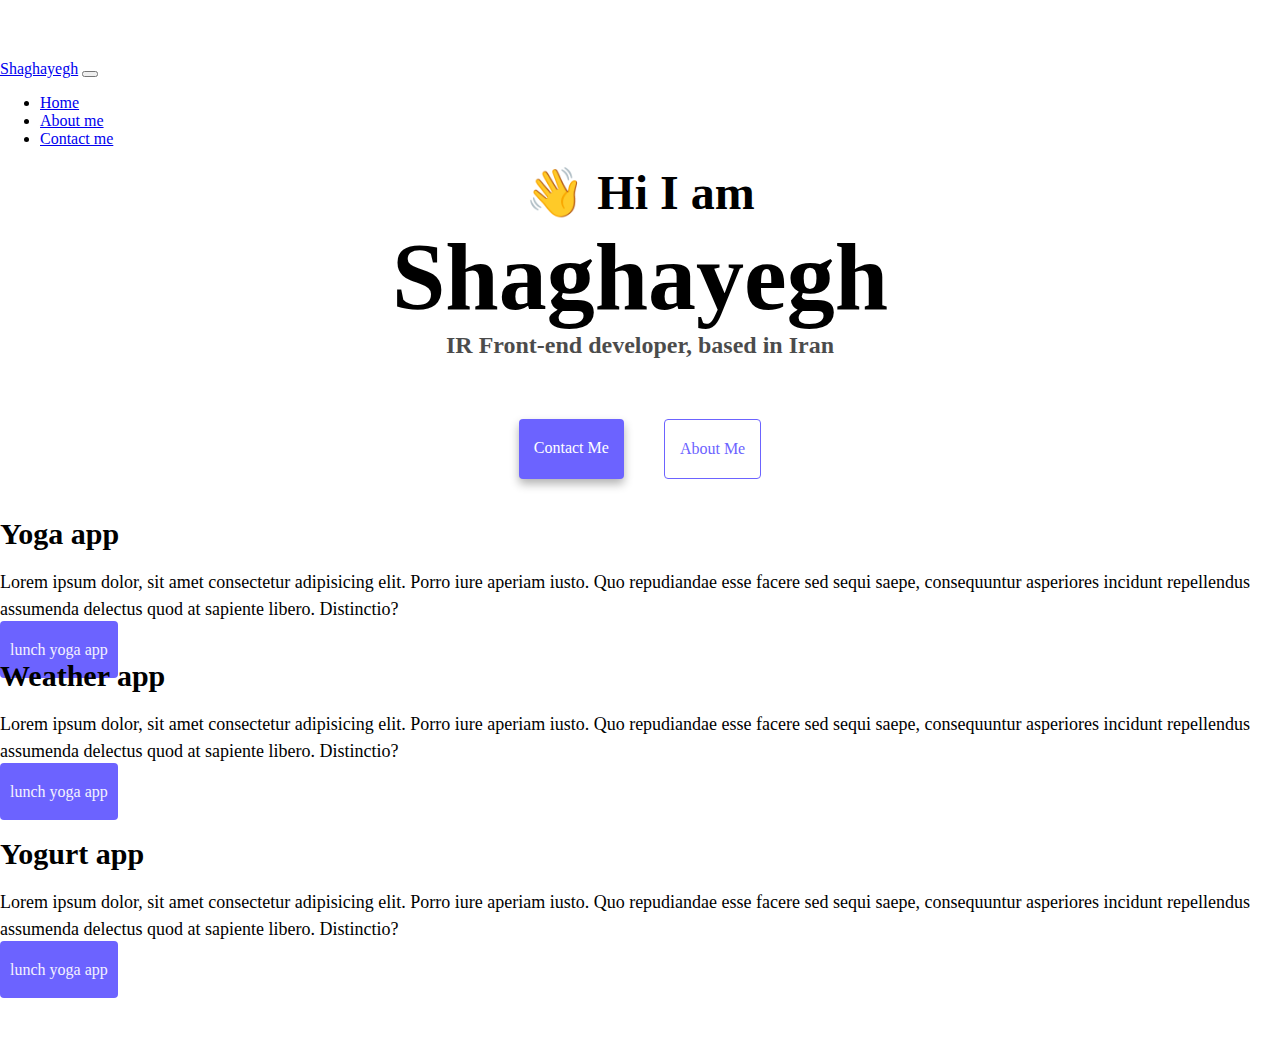
==== index.html @ 1934a58c "created the initial file structure" ====
<!DOCTYPE html>
<html lang="en">
  <head>
    <meta charset="UTF-8" />
    <meta http-equiv="X-UA-Compatible" content="IE=edge" />
    <meta name="viewport" content="width=device-width, initial-scale=1.0" />
    <title>[Your name]</title>
    <link rel="stylesheet" href="style.css" />
    <!-- CSS only -->
    <link
      href="https://cdn.jsdelivr.net/npm/bootstrap@5.2.0/dist/css/bootstrap.min.css"
      rel="stylesheet"
      integrity="sha384-gH2yIJqKdNHPEq0n4Mqa/HGKIhSkIHeL5AyhkYV8i59U5AR6csBvApHHNl/vI1Bx"
      crossorigin="anonymous"
    />
    <!-- JavaScript Bundle with Popper -->
    <script
      src="https://cdn.jsdelivr.net/npm/bootstrap@5.2.0/dist/js/bootstrap.bundle.min.js"
      integrity="sha384-A3rJD856KowSb7dwlZdYEkO39Gagi7vIsF0jrRAoQmDKKtQBHUuLZ9AsSv4jD4Xa"
      crossorigin="anonymous"
    ></script>
  </head>
  <body>
    <nav class="navbar navbar-expand-lg bg-light">
      <div class="container-fluid">
        <a class="navbar-brand" href="#">Shaghayegh</a>
        <button
          class="navbar-toggler"
          type="button"
          data-bs-toggle="collapse"
          data-bs-target="#navbarNav"
          aria-controls="navbarNav"
          aria-expanded="false"
          aria-label="Toggle navigation"
        >
          <span class="navbar-toggler-icon"></span>
        </button>
        <div class="collapse navbar-collapse" id="navbarNav">
          <ul class="navbar-nav">
            <li class="nav-item">
              <a class="nav-link active" aria-current="page" href="#">Home</a>
            </li>
            <li class="nav-item">
              <a class="nav-link" href="about.html">About me</a>
            </li>
            <li class="nav-item">
              <a class="nav-link" href="about.html#contact">Contact me</a>
            </li>
          </ul>
        </div>
      </div>
    </nav>
    <h2 class="header-greeting">👋 Hi I am</h2>
    <h1 class="mb-2">Shaghayegh</h1>
    <h3>IR Front-end developer, based in Iran</h3>
    <div class="navigation-links">
      <a href="about.html#contact" class="contact-link">Contact me</a>
      <a href="about.html" class="about-link">About me</a>
    </div>
    <div class="container">
      <div class="row mb-5">
        <div class="col-md-6 mb-3">
          <img src="images/yoga.png" class="img-fluid rounded" alt="" />
        </div>

        <div class="col-md-6">
          <h2 class="section-title">Yoga app</h2>
          <p>
            Lorem ipsum dolor, sit amet consectetur adipisicing elit. Porro iure
            aperiam iusto. Quo repudiandae esse facere sed sequi saepe,
            consequuntur asperiores incidunt repellendus assumenda delectus quod
            at sapiente libero. Distinctio?
          </p>
          <div class="mt-4">
            <a class="section-button" href="#">lunch yoga app</a>
          </div>
        </div>
      </div>
      <div class="row mb-5">
        <div class="col-md-6 mb-5">
          <h2 class="section-title">Weather app</h2>
          <p>
            Lorem ipsum dolor, sit amet consectetur adipisicing elit. Porro iure
            aperiam iusto. Quo repudiandae esse facere sed sequi saepe,
            consequuntur asperiores incidunt repellendus assumenda delectus quod
            at sapiente libero. Distinctio?
          </p>
          <div class="mt-4">
            <a class="section-button" href="#">lunch yoga app</a>
          </div>
        </div>
        <div class="col-md-6 mb-3">
          <img src="images/weather.png" class="img-fluid rounded" alt="" />
        </div>
      </div>
      <div class="row mb-5">
        <div class="col-md-6 mb-3">
          <img src="images/yogurt.png" class="img-fluid rounded" alt="" />
        </div>

        <div class="col-md-6">
          <h2 class="section-title">Yogurt app</h2>
          <p>
            Lorem ipsum dolor, sit amet consectetur adipisicing elit. Porro iure
            aperiam iusto. Quo repudiandae esse facere sed sequi saepe,
            consequuntur asperiores incidunt repellendus assumenda delectus quod
            at sapiente libero. Distinctio?
          </p>
          <div class="mt-4">
            <a class="section-button" href="#">lunch yoga app</a>
          </div>
        </div>
      </div>
    </div>
  </body>
</html>
---- style.css ----
:root {
  --primary-color: #6c63ff;
  --secondary-color: #f5f2fe;
  --box-shadow: 0 5px 10px rgba(0, 0, 0, 0.3);
}

body {
  margin: 60px auto;
  max-width: 100%;
}

h1,
h2,
h3 {
  text-align: center;
  margin: 0;
}

h1 {
  font-size: 96px;
}

h2 {
  font-size: 48px;
  /* text-align: left; */
}

h3 {
  font-size: 24px;
  opacity: 0.7;
}

p {
  /* background: var(--secondary-color); */
  /* padding: 20px; */
  border-radius: 4px;
  font-size: 18px;
  line-height: 1.5;
  /* text-align: center; */
}
.header-greeting {
  font-size: 48px;
}

.navigation-links {
  display: flex;
  margin-top: 40px;
  justify-content: center;
}

.navigation-links a {
  margin: 20px;
  border-radius: 4px;
  padding: 20px 15px;
  text-decoration: none;
  text-transform: capitalize;
}

.contact-link {
  background: var(--primary-color);
  box-shadow: var(--box-shadow);
  color: white;
}

.about-link {
  color: var(--primary-color);
  border: 1px solid var(--primary-color);
}

.homepage-link {
  color: var(--primary-color);
  text-align: center;
  display: block;
}

.about-paragraphs {
  display: flex;
  margin: 30px 0;
}

.about-paragraphs p {
  margin: 10px;
}

.email-link {
  display: flex;
  justify-content: center;
  color: var(--primary-color);
  font-size: 28px;
  text-decoration: none;
}

.email-link:hover {
  text-decoration: underline;
}
.section-title {
  font-size: 30px;
  text-align: left;
}

.section-button {
  text-decoration: none;
  padding: 20px 10px;
  background: var(--primary-color);
  color: var(--secondary-color);
  border-radius: 4px;
}
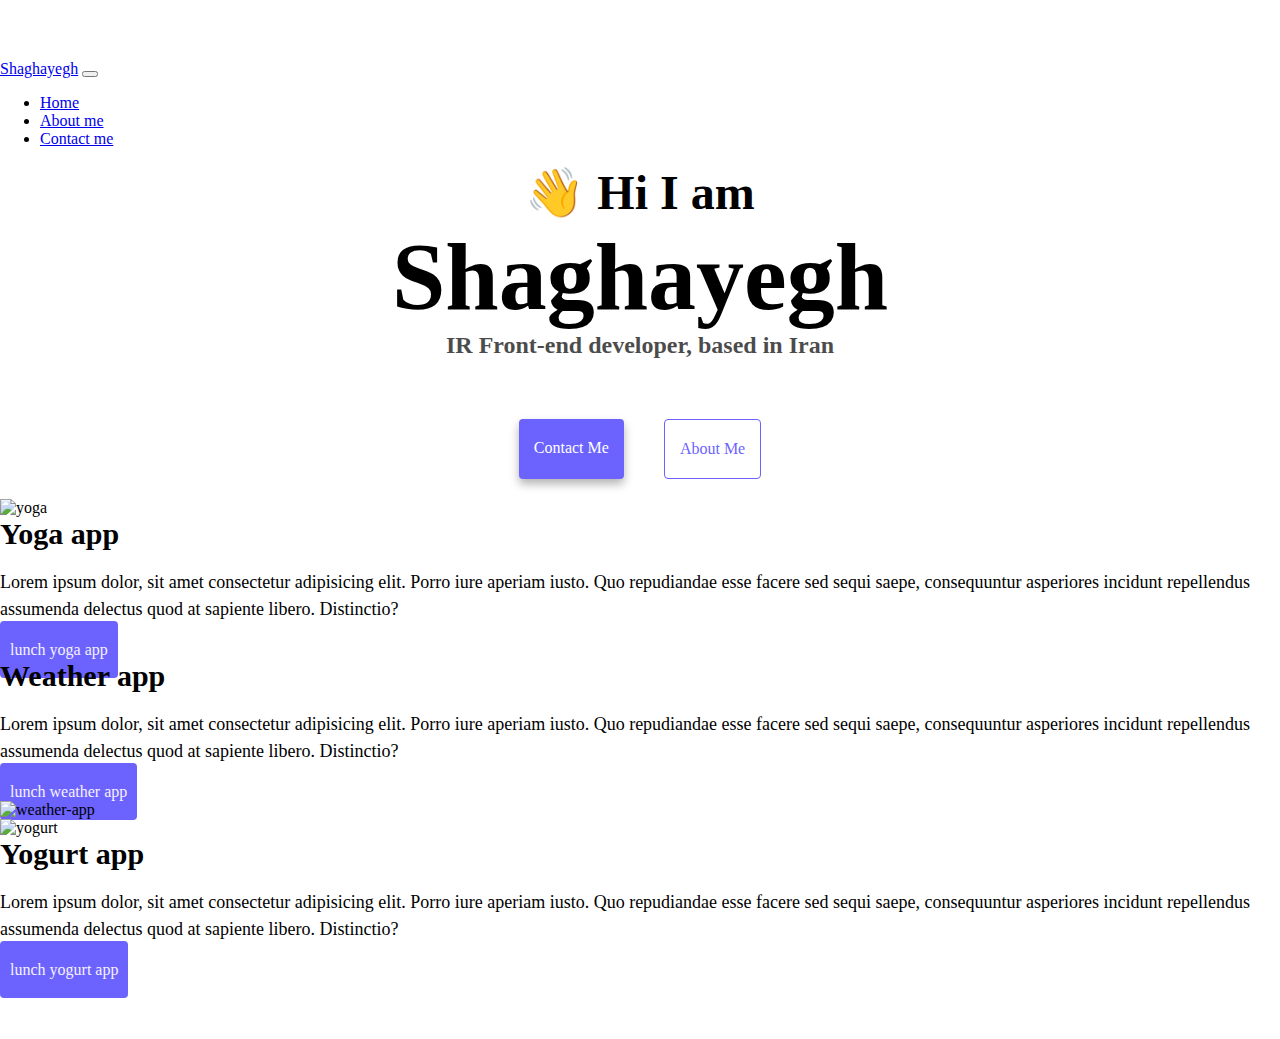
==== commit d48fef11: "made files SEO friendly" ====
--- a/index.html
+++ b/index.html
@@ -4,7 +4,11 @@
     <meta charset="UTF-8" />
     <meta http-equiv="X-UA-Compatible" content="IE=edge" />
     <meta name="viewport" content="width=device-width, initial-scale=1.0" />
-    <title>[Your name]</title>
+    <meta
+      name="description"
+      content="this is my sample portfolio for shecodes workshop"
+    />
+    <title>portfolio:this is my samole portfolio</title>
     <link rel="stylesheet" href="style.css" />
     <!-- CSS only -->
     <link
@@ -23,7 +27,7 @@
   <body>
     <nav class="navbar navbar-expand-lg bg-light">
       <div class="container-fluid">
-        <a class="navbar-brand" href="#">Shaghayegh</a>
+        <a class="navbar-brand" title="logo of brand" href="#">Shaghayegh</a>
         <button
           class="navbar-toggler"
           type="button"
@@ -54,13 +58,20 @@
     <h1 class="mb-2">Shaghayegh</h1>
     <h3>IR Front-end developer, based in Iran</h3>
     <div class="navigation-links">
-      <a href="about.html#contact" class="contact-link">Contact me</a>
-      <a href="about.html" class="about-link">About me</a>
+      <a
+        href="about.html#contact"
+        title="contact shaghayegh.hoseini93@gmail.com"
+        class="contact-link"
+        >Contact me</a
+      >
+      <a href="about.html " title=" my project until now" class="about-link"
+        >About me</a
+      >
     </div>
     <div class="container">
       <div class="row mb-5">
         <div class="col-md-6 mb-3">
-          <img src="images/yoga.png" class="img-fluid rounded" alt="" />
+          <img src="images/yoga.png" class="img-fluid rounded" alt="yoga" />
         </div>
 
         <div class="col-md-6">
@@ -72,7 +83,9 @@
             at sapiente libero. Distinctio?
           </p>
           <div class="mt-4">
-            <a class="section-button" href="#">lunch yoga app</a>
+            <a class="section-button" title="yoga project" href="#"
+              >lunch yoga app</a
+            >
           </div>
         </div>
       </div>
@@ -86,16 +99,22 @@
             at sapiente libero. Distinctio?
           </p>
           <div class="mt-4">
-            <a class="section-button" href="#">lunch yoga app</a>
+            <a class="section-button" title="weather-app project" href="#"
+              >lunch weather app</a
+            >
           </div>
         </div>
         <div class="col-md-6 mb-3">
-          <img src="images/weather.png" class="img-fluid rounded" alt="" />
+          <img
+            src="images/weather.png"
+            class="img-fluid rounded"
+            alt="weather-app"
+          />
         </div>
       </div>
       <div class="row mb-5">
         <div class="col-md-6 mb-3">
-          <img src="images/yogurt.png" class="img-fluid rounded" alt="" />
+          <img src="images/yogurt.png" class="img-fluid rounded" alt="yogurt" />
         </div>
 
         <div class="col-md-6">
@@ -107,7 +126,9 @@
             at sapiente libero. Distinctio?
           </p>
           <div class="mt-4">
-            <a class="section-button" href="#">lunch yoga app</a>
+            <a class="section-button" title="yogurt-app" href="#"
+              >lunch yogurt app</a
+            >
           </div>
         </div>
       </div>
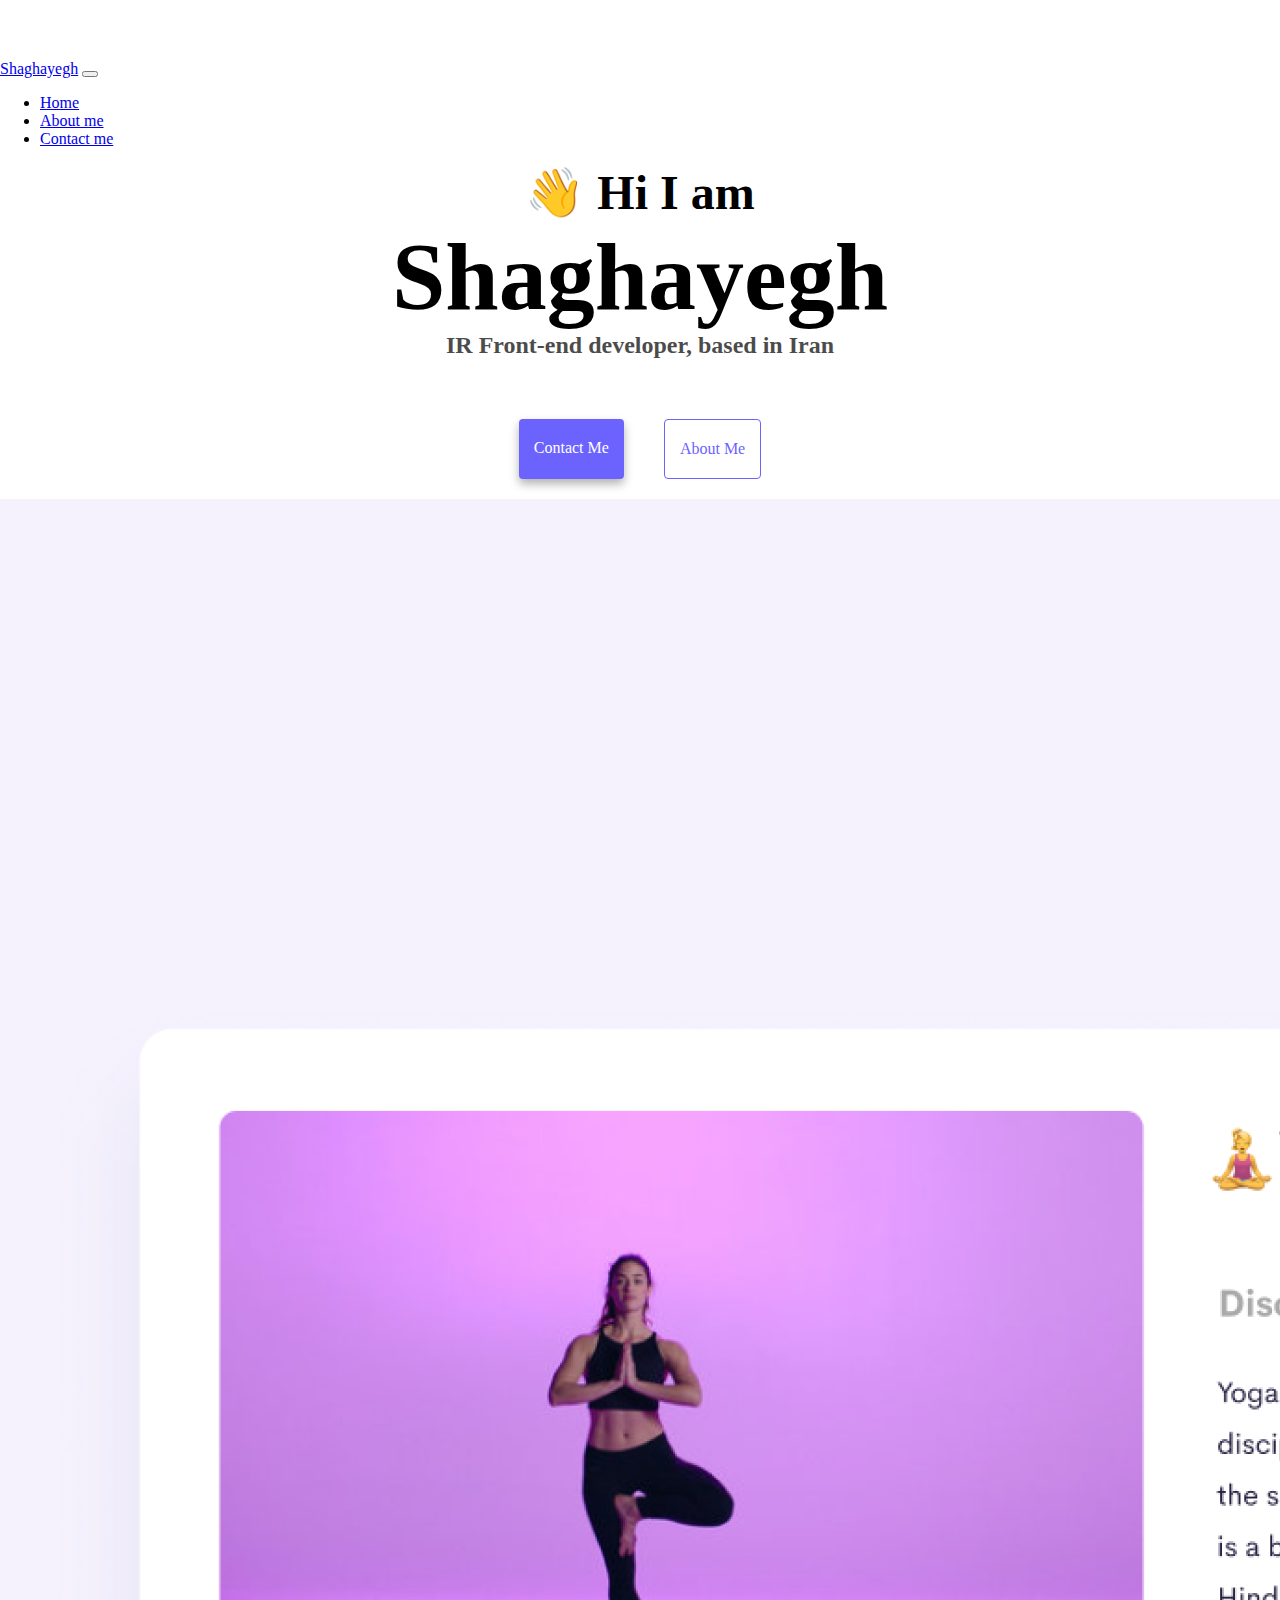
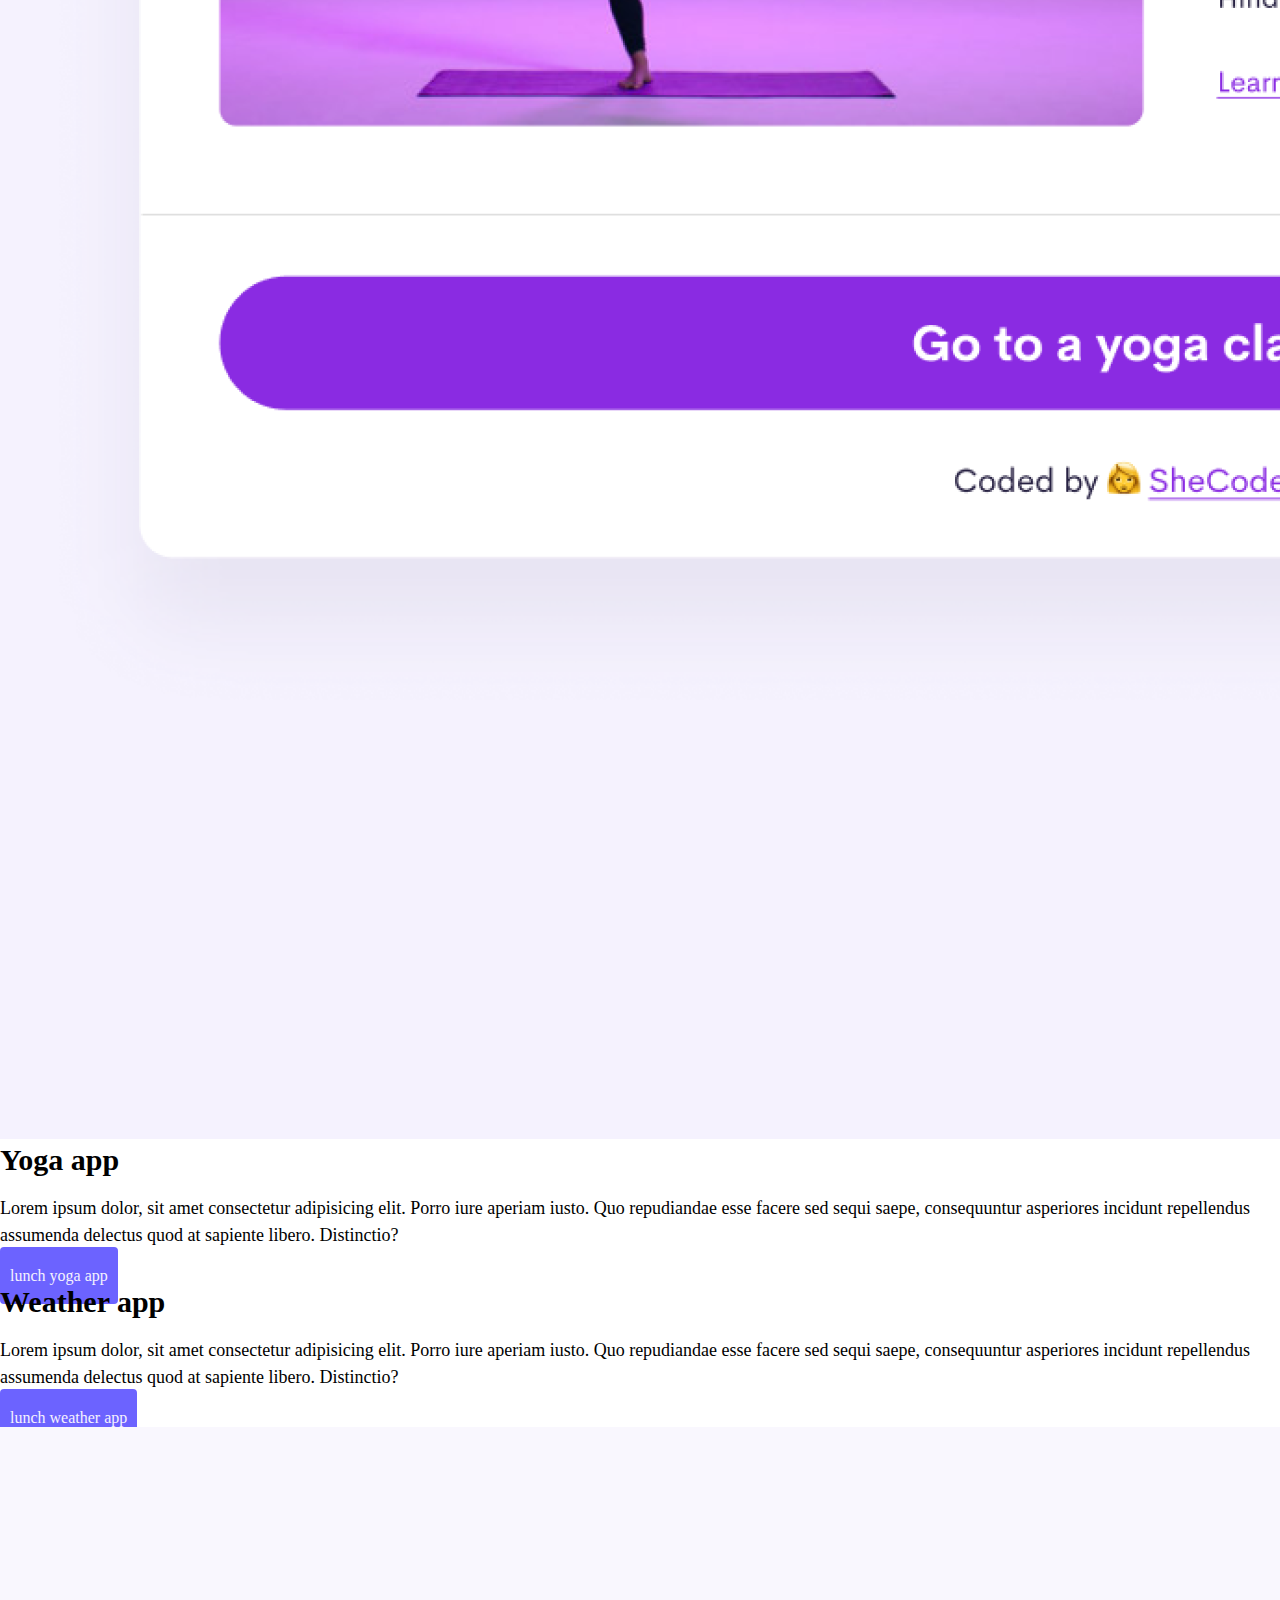
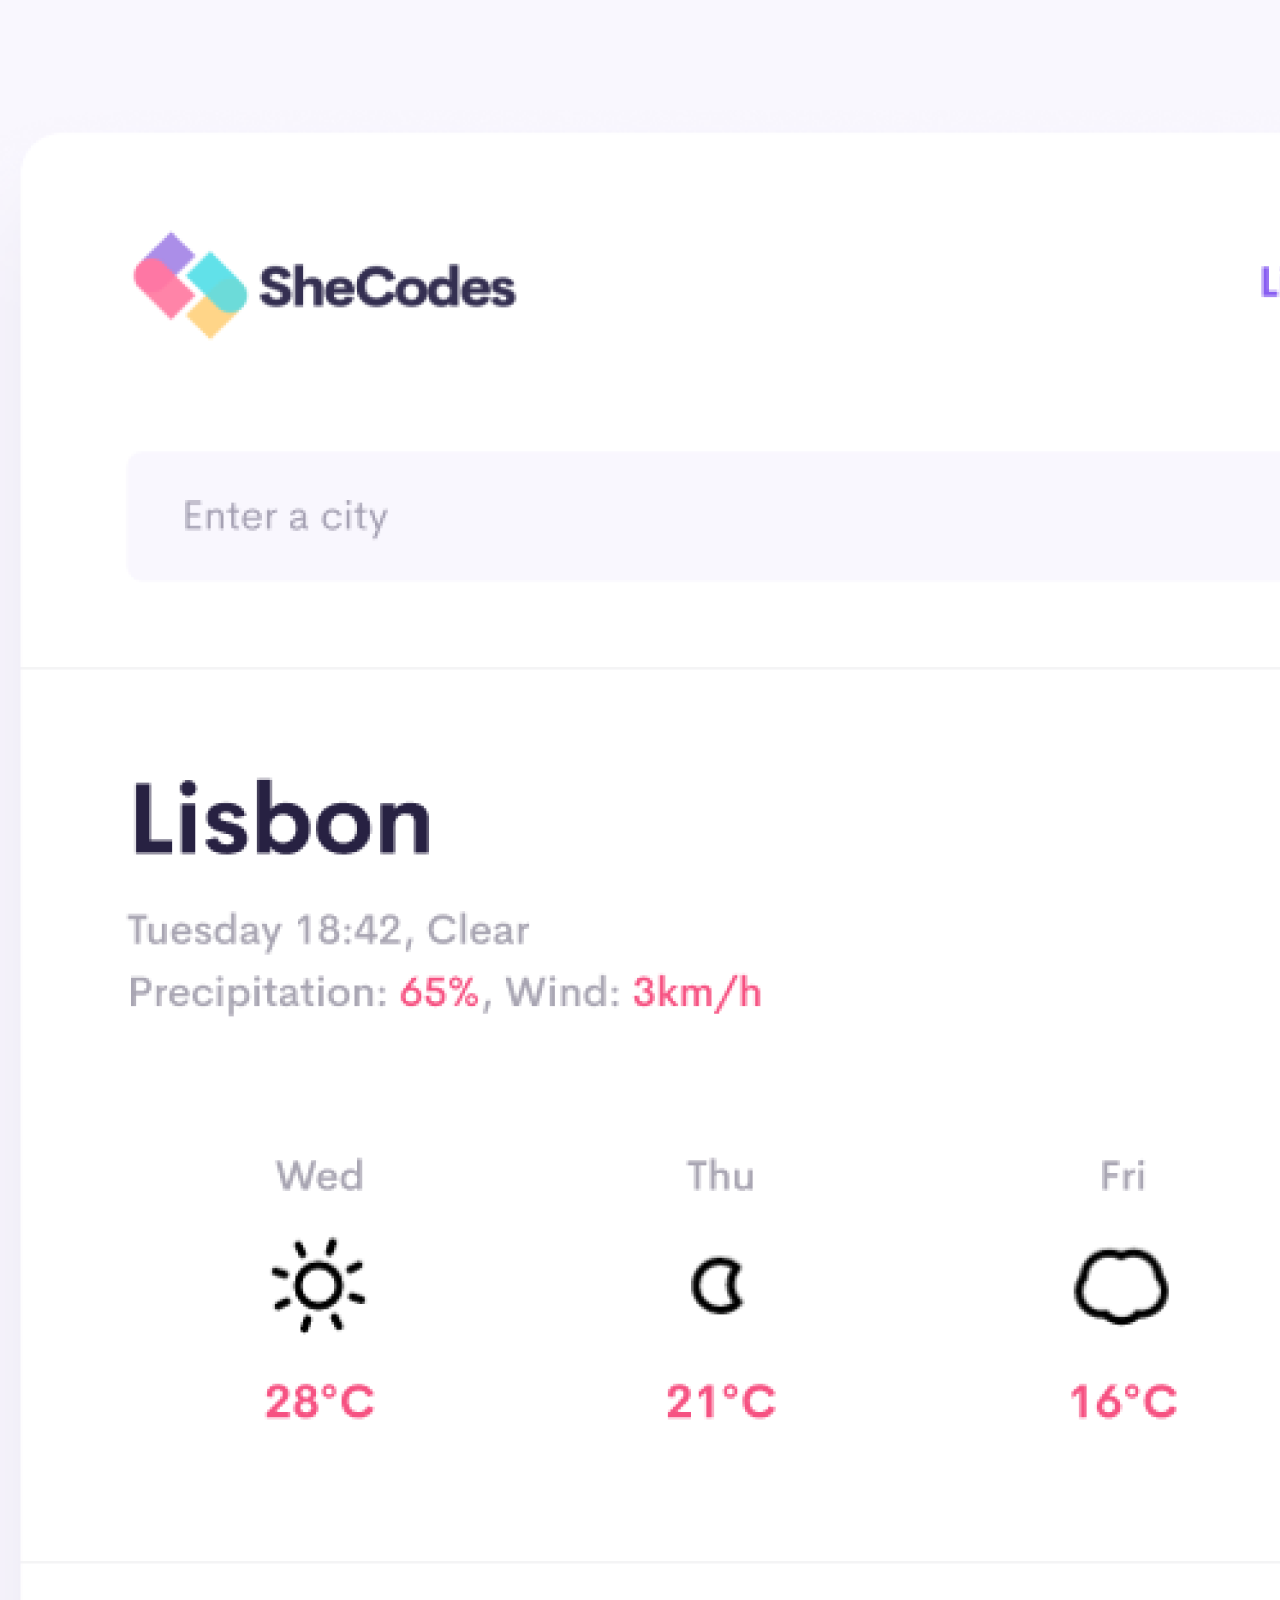
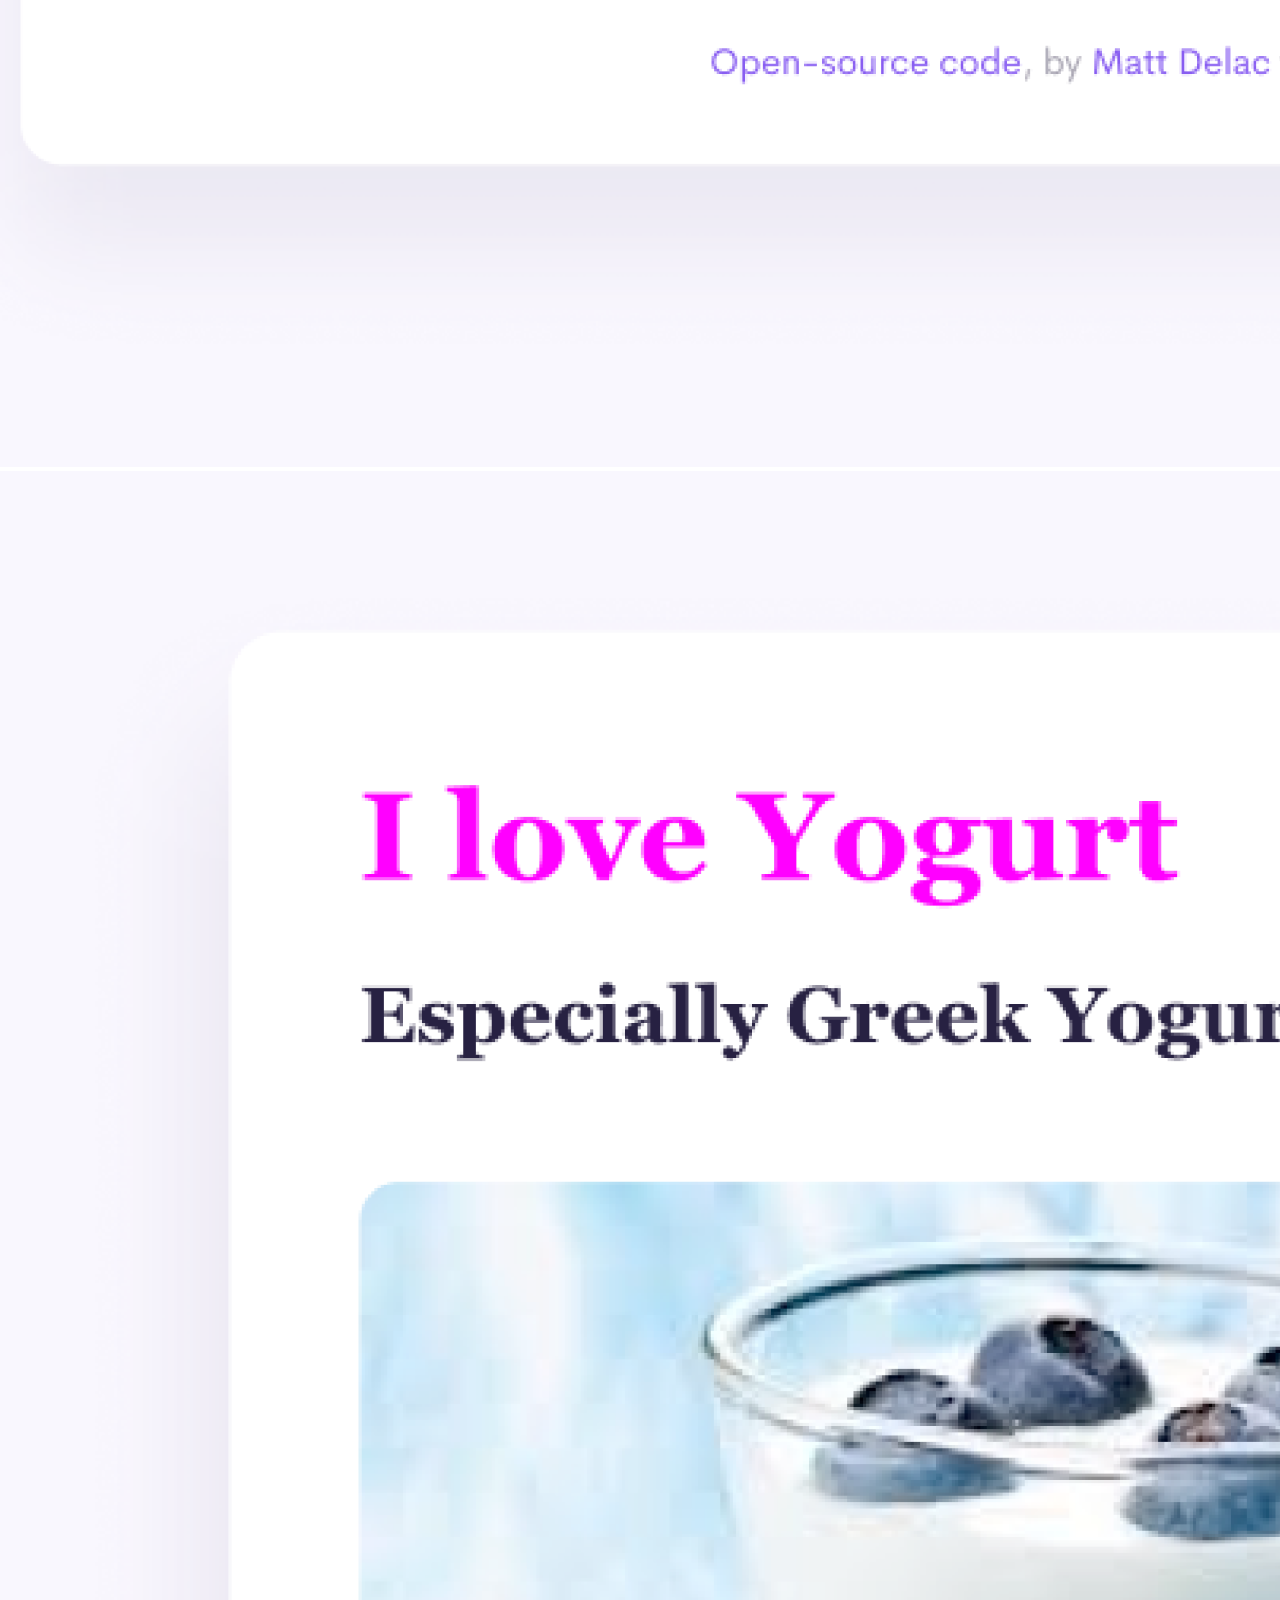
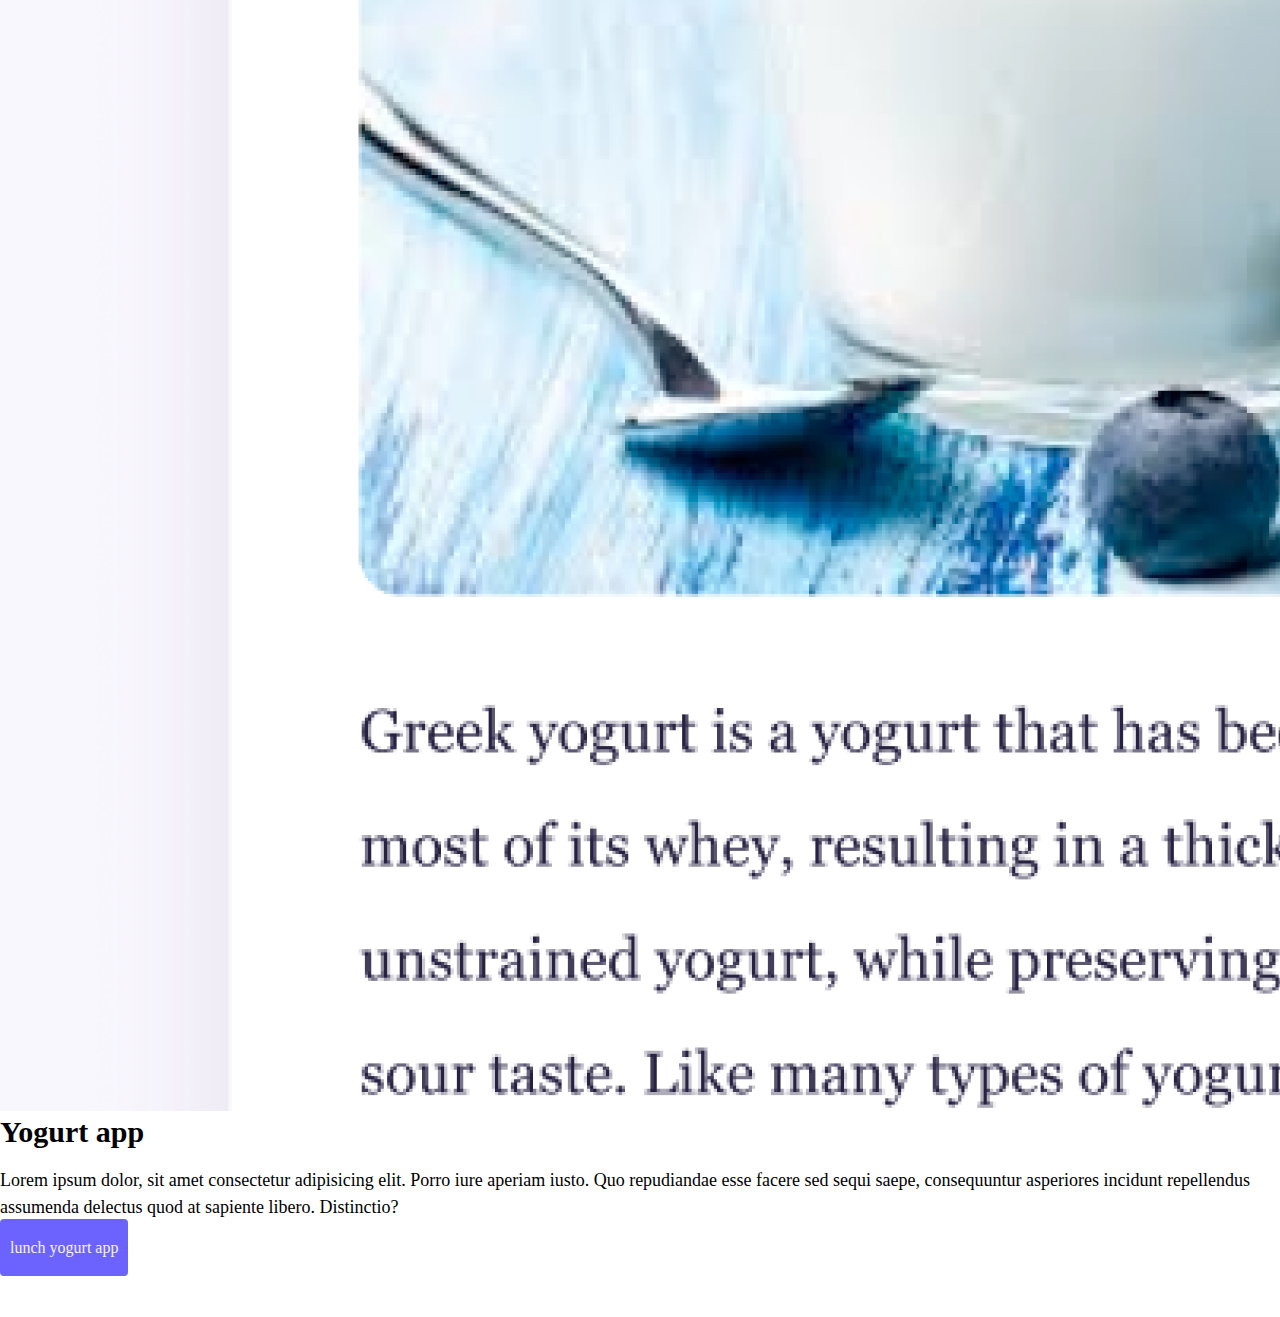
==== commit 85aab914: "made project responsive" ====
--- a/index.html
+++ b/index.html
@@ -56,7 +56,7 @@
     </nav>
     <h2 class="header-greeting">👋 Hi I am</h2>
     <h1 class="mb-2">Shaghayegh</h1>
-    <h3>IR Front-end developer, based in Iran</h3>
+    <h3 class="personal-info">IR Front-end developer, based in Iran</h3>
     <div class="navigation-links">
       <a
         href="about.html#contact"
@@ -69,12 +69,12 @@
       >
     </div>
     <div class="container">
-      <div class="row mb-5">
+      <div class="row mb-5 projectContainer">
         <div class="col-md-6 mb-3">
           <img src="images/yoga.png" class="img-fluid rounded" alt="yoga" />
         </div>
 
-        <div class="col-md-6">
+        <div class="col-md-6 singleProject">
           <h2 class="section-title">Yoga app</h2>
           <p>
             Lorem ipsum dolor, sit amet consectetur adipisicing elit. Porro iure
@@ -89,8 +89,8 @@
           </div>
         </div>
       </div>
-      <div class="row mb-5">
-        <div class="col-md-6 mb-5">
+      <div class="row mb-5 projectContainer">
+        <div class="col-md-6 mb-5 singleProject">
           <h2 class="section-title">Weather app</h2>
           <p>
             Lorem ipsum dolor, sit amet consectetur adipisicing elit. Porro iure
@@ -104,7 +104,7 @@
             >
           </div>
         </div>
-        <div class="col-md-6 mb-3">
+        <div class="col-md-6 mb-3 singleProject">
           <img
             src="images/weather.png"
             class="img-fluid rounded"
@@ -112,12 +112,12 @@
           />
         </div>
       </div>
-      <div class="row mb-5">
+      <div class="row mb-5 projectContainer">
         <div class="col-md-6 mb-3">
           <img src="images/yogurt.png" class="img-fluid rounded" alt="yogurt" />
         </div>
 
-        <div class="col-md-6">
+        <div class="col-md-6 singleProject">
           <h2 class="section-title">Yogurt app</h2>
           <p>
             Lorem ipsum dolor, sit amet consectetur adipisicing elit. Porro iure
--- a/style.css
+++ b/style.css
@@ -105,3 +105,29 @@
   color: var(--secondary-color);
   border-radius: 4px;
 }
+
+@media (max-width: 576px) {
+  .email-link {
+    font-size: 20px;
+  }
+  .projectContainer {
+    text-align: center;
+  }
+  .projectContainer img {
+    display: none;
+  }
+  .singleProject h2 {
+    text-align: center;
+  }
+  .singleProject div a {
+    display: block;
+    text-align: center;
+    margin: 0 20px;
+  }
+  .header-greeting {
+    font-size: 40px;
+  }
+  .personal-info{
+    margin: 0 8px;
+  }
+}
